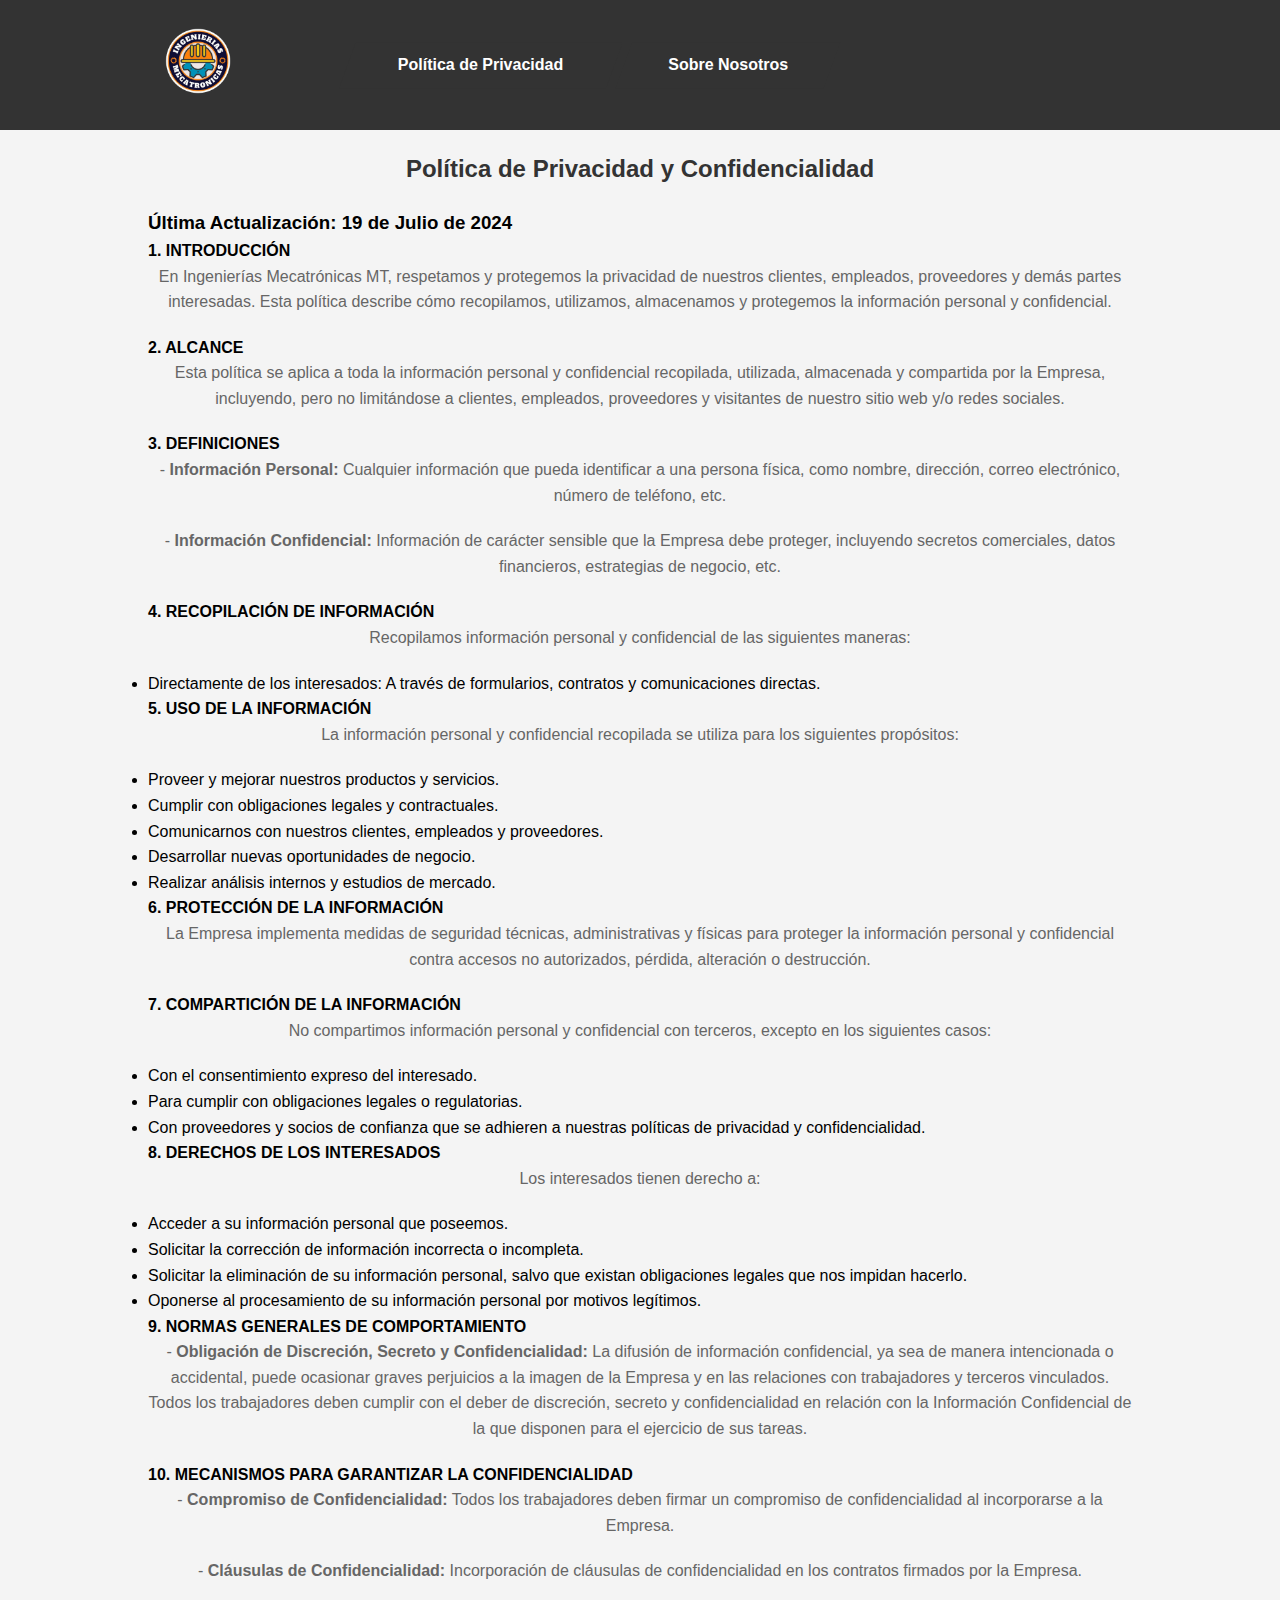
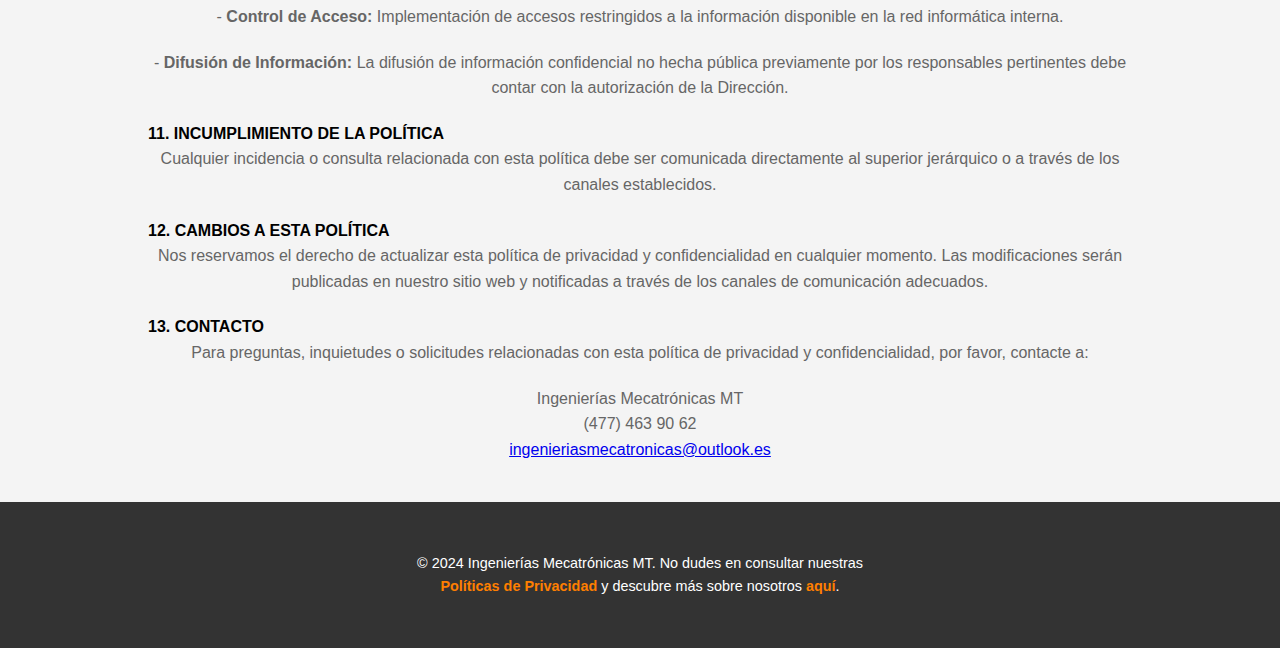
==== web/politica_privacidad.html @ 69dd2afa "Modificacion de estilos, agregado de comentarios, rediseño de footer e implementacion de "Política d" ====
<!DOCTYPE html>
<html lang="es">
    <head>
        <meta charset="UTF-8">
        <meta name="viewport" content="width=device-width, initial-scale=1.0">
        <title>Política de Privacidad y Confidencialidad</title>
        <link rel="stylesheet" href="styles.css">
    </head>
    <body>
        <header>
            <div class="container">
                <div class="header-content">
                    <div class="logo-container">
                        <a href="index.html"><img src="Multimedia/logo.png" alt="Logo de la empresa" class="logo"></a>
                    </div>
                    <nav>
                        <ul>
                            <li><a href="politica_privacidad.html">Política de Privacidad</a></li>
                            <li><a href="sobre_nosotros.html">Sobre Nosotros</a></li>
                        </ul>
                    </nav>
                </div>
            </div>
        </header>
        
        <section class="privacy-policy">
            <div class="container">
                <h2>Política de Privacidad y Confidencialidad</h2>

                <div class="policy-content">
                    <h3>Última Actualización: 19 de Julio de 2024</h3>

                    <h4>1. INTRODUCCIÓN</h4>
                    <p>En Ingenierías Mecatrónicas MT, respetamos y protegemos la privacidad de nuestros clientes, empleados, proveedores y demás partes interesadas. Esta política describe cómo recopilamos, utilizamos, almacenamos y protegemos la información personal y confidencial.</p>

                    <h4>2. ALCANCE</h4>
                    <p>Esta política se aplica a toda la información personal y confidencial recopilada, utilizada, almacenada y compartida por la Empresa, incluyendo, pero no limitándose a clientes, empleados, proveedores y visitantes de nuestro sitio web y/o redes sociales.</p>

                    <h4>3. DEFINICIONES</h4>
                    <p>- <strong>Información Personal:</strong> Cualquier información que pueda identificar a una persona física, como nombre, dirección, correo electrónico, número de teléfono, etc.</p>
                    <p>- <strong>Información Confidencial:</strong> Información de carácter sensible que la Empresa debe proteger, incluyendo secretos comerciales, datos financieros, estrategias de negocio, etc.</p>

                    <h4>4. RECOPILACIÓN DE INFORMACIÓN</h4>
                    <p>Recopilamos información personal y confidencial de las siguientes maneras:</p>
                    <ul>
                        <li>Directamente de los interesados: A través de formularios, contratos y comunicaciones directas.</li>
                    </ul>

                    <h4>5. USO DE LA INFORMACIÓN</h4>
                    <p>La información personal y confidencial recopilada se utiliza para los siguientes propósitos:</p>
                    <ul>
                        <li>Proveer y mejorar nuestros productos y servicios.</li>
                        <li>Cumplir con obligaciones legales y contractuales.</li>
                        <li>Comunicarnos con nuestros clientes, empleados y proveedores.</li>
                        <li>Desarrollar nuevas oportunidades de negocio.</li>
                        <li>Realizar análisis internos y estudios de mercado.</li>
                    </ul>

                    <h4>6. PROTECCIÓN DE LA INFORMACIÓN</h4>
                    <p>La Empresa implementa medidas de seguridad técnicas, administrativas y físicas para proteger la información personal y confidencial contra accesos no autorizados, pérdida, alteración o destrucción.</p>

                    <h4>7. COMPARTICIÓN DE LA INFORMACIÓN</h4>
                    <p>No compartimos información personal y confidencial con terceros, excepto en los siguientes casos:</p>
                    <ul>
                        <li>Con el consentimiento expreso del interesado.</li>
                        <li>Para cumplir con obligaciones legales o regulatorias.</li>
                        <li>Con proveedores y socios de confianza que se adhieren a nuestras políticas de privacidad y confidencialidad.</li>
                    </ul>

                    <h4>8. DERECHOS DE LOS INTERESADOS</h4>
                    <p>Los interesados tienen derecho a:</p>
                    <ul>
                        <li>Acceder a su información personal que poseemos.</li>
                        <li>Solicitar la corrección de información incorrecta o incompleta.</li>
                        <li>Solicitar la eliminación de su información personal, salvo que existan obligaciones legales que nos impidan hacerlo.</li>
                        <li>Oponerse al procesamiento de su información personal por motivos legítimos.</li>
                    </ul>

                    <h4>9. NORMAS GENERALES DE COMPORTAMIENTO</h4>
                    <p>- <strong>Obligación de Discreción, Secreto y Confidencialidad:</strong> La difusión de información confidencial, ya sea de manera intencionada o accidental, puede ocasionar graves perjuicios a la imagen de la Empresa y en las relaciones con trabajadores y terceros vinculados. Todos los trabajadores deben cumplir con el deber de discreción, secreto y confidencialidad en relación con la Información Confidencial de la que disponen para el ejercicio de sus tareas.</p>

                    <h4>10. MECANISMOS PARA GARANTIZAR LA CONFIDENCIALIDAD</h4>
                    <p>- <strong>Compromiso de Confidencialidad:</strong> Todos los trabajadores deben firmar un compromiso de confidencialidad al incorporarse a la Empresa.</p>
                    <p>- <strong>Cláusulas de Confidencialidad:</strong> Incorporación de cláusulas de confidencialidad en los contratos firmados por la Empresa.</p>
                    <p>- <strong>Control de Acceso:</strong> Implementación de accesos restringidos a la información disponible en la red informática interna.</p>
                    <p>- <strong>Difusión de Información:</strong> La difusión de información confidencial no hecha pública previamente por los responsables pertinentes debe contar con la autorización de la Dirección.</p>

                    <h4>11. INCUMPLIMIENTO DE LA POLÍTICA</h4>
                    <p>Cualquier incidencia o consulta relacionada con esta política debe ser comunicada directamente al superior jerárquico o a través de los canales establecidos.</p>

                    <h4>12. CAMBIOS A ESTA POLÍTICA</h4>
                    <p>Nos reservamos el derecho de actualizar esta política de privacidad y confidencialidad en cualquier momento. Las modificaciones serán publicadas en nuestro sitio web y notificadas a través de los canales de comunicación adecuados.</p>

                    <h4>13. CONTACTO</h4>
                    <p>Para preguntas, inquietudes o solicitudes relacionadas con esta política de privacidad y confidencialidad, por favor, contacte a:</p>
                    <p>Ingenierías Mecatrónicas MT<br>
                        (477) 463 90 62<br>
                        <a href="mailto:ingenieriasmecatronicas@outlook.es">ingenieriasmecatronicas@outlook.es</a></p>
                </div>
            </div>
        </section>
        <footer>
            <div class="container">
                <p>© 2024 Ingenierías Mecatrónicas MT. No dudes en consultar nuestras <a href="politica_privacidad.html">
                        <br>Políticas de Privacidad</a> y descubre más sobre nosotros <a href="sobre_nosotros.html">aquí</a>.</p>
            </div>
        </footer>

    </body>
</html>
---- web/styles.css ----
/* Reset de estilos por defecto del navegador */
* {
    margin: 0; /* Elimina los márgenes por defecto de todos los elementos */
    padding: 0; /* Elimina el padding por defecto de todos los elementos */
    box-sizing: border-box; /* Asegura que padding y border se incluyan en el tamaño total del elemento */
}

/* Estilos generales del cuerpo de la página */
body {
    font-family: 'Roboto', sans-serif; /* Establece la fuente predeterminada de la página */
    line-height: 1.6; /* Controla la altura de línea del texto, haciendo el texto más legible */
    background-color: #f4f4f4; /* Define un color de fondo gris claro para la página */
}

/* Contenedor principal de la página */
.container {
    width: 80%; /* Establece el ancho del contenedor al 80% del ancho del navegador */
    max-width: 1200px; /* Limita el ancho máximo del contenedor a 1200px */
    margin: 0 auto; /* Centra el contenedor horizontalmente */
    padding: 20px; /* Añade un padding interno de 20px a todos los lados del contenedor */
}

/* Estilos del encabezado */
header {
    background: #333; /* Establece un fondo gris oscuro para el header */
    color: #fff; /* Define el color del texto dentro del header como blanco */
    padding: 1px 0; /* Añade un padding de 10px en la parte superior e inferior del header */
    position: sticky; /* Hace que el header se mantenga visible en la parte superior al hacer scroll */
    top: 0; /* Asegura que el header esté pegado a la parte superior de la página */
    z-index: 1000; /* Asegura que el header esté por encima de otros elementos al hacer scroll */
}

/* Contenido dentro del header */
.header-content {
    display: flex; /* Utiliza flexbox para alinear los elementos del header */
    justify-content: space-between; /* Coloca los elementos dentro del header en extremos opuestos */
    align-items: center; /* Alinea verticalmente los elementos en el centro del header */
}

/* Contenedor del logo */
.logo-container {
    flex: 1; /* Hace que el contenedor del logo ocupe 1 parte del espacio disponible */
    margin-left: 10px; /* Añade un margen de 10px a la izquierda del logo */
}

/* Estilo del logo */
.logo {
    max-height: 80px; /* Limita la altura máxima del logo a 80px */
}

/* Navegación */
nav {
    flex: 4; /* Hace que el contenedor de la navegación ocupe 4 partes del espacio disponible */
}

/* Estilos de la lista de navegación */
nav ul {
    list-style: none; /* Elimina los estilos de lista por defecto (puntos, números, etc.) */
    display: flex; /* Utiliza flexbox para alinear los elementos de la lista en una fila */
    justify-content: flex-start; /* Alinea los elementos de la lista al inicio (izquierda) */
    padding-left: 0; /* Elimina el padding izquierdo de la lista */
    margin-left: 0; /* Elimina el margen izquierdo de la lista */
    gap: 15px; /* Añade un espacio de 15px entre los elementos de la lista para evitar que se superpongan */
}

/* Estilos de los elementos de la lista */
nav ul li {
    margin: 0 25px; /* Añade un margen de 23px a cada lado de los elementos de la lista */
    position: relative; /* Permite el uso de pseudo-elementos como ::before */
}

/* Estilos de los enlaces de navegación */
nav ul li a {
    color: #fff; /* Establece el color del texto como blanco */
    background-color: #333; /* Establece un fondo gris oscuro para los enlaces */
    text-decoration: none; /* Elimina el subrayado por defecto de los enlaces */
    font-weight: bold; /* Hace que el texto sea en negrita */
    position: relative; /* Permite el uso de pseudo-elementos como ::before */
    display: inline-block; /* Hace que el enlace ocupe solo el espacio necesario */
    padding: 10px 20px; /* Añade un padding de 10px en la parte superior e inferior, y 20px a los lados */
    transition: color 0.3s, background-color 0.3s; /* Añade una transición suave para color y fondo al hacer hover */
    z-index: 10; /* Asegura que el enlace esté por encima de su pseudo-elemento */
}

/* Pseudo-elemento antes del enlace para efectos de hover */
nav ul li a::before {
    content: ''; /* No muestra texto, solo un elemento decorativo */
    position: absolute; /* Posiciona el pseudo-elemento de manera absoluta en relación al enlace */
    top: 50%; /* Centra verticalmente el pseudo-elemento */
    left: 50%; /* Centra horizontalmente el pseudo-elemento */
    width: 130%; /* Establece el ancho del pseudo-elemento al 110% del enlace, ajustando para que no sea demasiado ancho */
    height: 100%; /* Hace que el pseudo-elemento cubra el 100% de la altura del enlace */
    background: #333; /* Coincide el color de fondo con el header */
    transform: translate(-50%, -50%) skew(-20deg); /* Centra el pseudo-elemento y lo inclina para un efecto visual */
    z-index: -1; /* Asegura que el pseudo-elemento esté detrás del enlace */
    transition: transform 0.3s, background-color 0.3s, opacity 0.3s; /* Añade una transición suave para los efectos de hover */
}

/* Efecto hover en los enlaces de navegación */
nav ul li a:hover {
    background-color: #333; /* Asegura que el fondo se mantenga gris oscuro al hacer hover */
    text-shadow: 2px 2px 4px rgba(0, 0, 0, 0.6); /* Añade una sombra al texto para mayor contraste */
}

/* Efecto hover en el pseudo-elemento antes del enlace */
nav ul li a:hover::before {
    transform: translate(-50%, -50%) skew(-20deg) scaleX(1.05); /* Ajusta la escala del pseudo-elemento en el eje X al hacer hover para evitar superposición */
    background-color: #ff7f00; /* Cambia el color de fondo del pseudo-elemento a naranja al hacer hover */
    opacity: 0.6; /* Ajusta la opacidad del pseudo-elemento para un efecto más suave */
}

/* Estilos para el carrusel */
.hero {
    position: relative; /* Posiciona el carrusel de manera relativa */
    overflow: hidden; /* Oculta cualquier contenido que desborde el contenedor del carrusel */
    height: 100vh; /* Establece la altura del carrusel al 100% de la altura de la ventana del navegador */
}

.carousel {
    position: relative; /* Posiciona el contenedor del carrusel de manera relativa */
    height: 100%; /* Establece la altura del carrusel al 100% del contenedor */
}

.carousel-item {
    display: none; /* Oculta cada item del carrusel por defecto */
    position: absolute; /* Posiciona los items del carrusel de manera absoluta */
    width: 100%; /* Establece el ancho de cada item al 100% del carrusel */
    height: 100%; /* Establece la altura de cada item al 100% del carrusel */
}

.carousel-item.active {
    display: block; /* Muestra el item activo del carrusel */
}

.carousel img {
    width: 100%; /* Establece el ancho de la imagen al 100% del contenedor */
    height: 100%; /* Establece la altura de la imagen al 100% del contenedor */
    object-fit: cover; /* Asegura que la imagen cubra completamente el contenedor sin distorsión */
}

/* Estilos de los subtítulos del carrusel */
.carousel-caption {
    position: absolute; /* Posiciona los subtítulos de manera absoluta dentro del carrusel */
    top: 50%; /* Centra verticalmente los subtítulos dentro del carrusel */
    left: 50%; /* Centra horizontalmente los subtítulos dentro del carrusel */
    transform: translate(-50%, -50%); /* Ajusta para centrar completamente los subtítulos */
    text-align: center; /* Centra el texto dentro de los subtítulos */
    color: #fff; /* Establece el color del texto como blanco */
    background: rgba(0, 0, 0, 0.6); /* Añade un fondo semitransparente negro detrás de los subtítulos */
    padding: 20px; /* Añade un padding de 20px alrededor de los subtítulos */
    border-radius: 10px; /* Redondea las esquinas de los subtítulos */
    max-width: 80%; /* Limita el ancho máximo de los subtítulos al 80% del carrusel */
}

/* Estilo del texto principal en el carrusel */
.carousel-caption h2 {
    font-size: 2.5rem; /* Establece el tamaño de la fuente a 2.5 rem */
    color: #fff; /* Asegura que el texto resalte */
    text-shadow: 2px 2px 4px rgba(0, 0, 0, 0.8); /* Añade sombra al texto para mayor contraste */
}

/* Estilo del texto secundario en el carrusel */
.carousel-caption p {
    font-size: 1.2rem; /* Establece el tamaño de la fuente a 1.2 rem */
    color: #fff; /* Asegura que el texto resalte */
    text-shadow: 2px 2px 4px rgba(0, 0, 0, 0.8); /* Añade sombra al texto para mayor contraste */
}

/* Botones para cambiar slides en el carrusel */
.prev, .next {
    cursor: pointer; /* Cambia el cursor a un puntero para indicar que los elementos son clicables */
    position: absolute; /* Posiciona los botones de manera absoluta dentro del carrusel */
    top: 50%; /* Centra verticalmente los botones dentro del carrusel */
    width: auto; /* Ajusta automáticamente el ancho de los botones */
    padding: 16px; /* Añade un padding de 16px alrededor de los botones */
    margin-top: -22px; /* Ajusta la posición de los botones ligeramente hacia arriba */
    color: white; /* Establece el color del texto en blanco */
    font-weight: bold; /* Hace que el texto dentro de los botones sea en negrita */
    font-size: 18px; /* Establece el tamaño de la fuente a 18px */
    transition: 0.6s ease; /* Añade una transición suave para el hover */
    border-radius: 0 3px 3px 0; /* Redondea las esquinas del lado derecho de los botones */
    user-select: none; /* Evita que el texto dentro de los botones sea seleccionable */
}

/* Botón de retroceso en el carrusel */
.prev {
    left: 0; /* Posiciona el botón de retroceso a la izquierda del carrusel */
    border-radius: 3px 0 0 3px; /* Redondea las esquinas del lado izquierdo del botón */
}

/* Botón de avance en el carrusel */
.next {
    right: 0; /* Posiciona el botón de avance a la derecha del carrusel */
    border-radius: 0 3px 3px 0; /* Redondea las esquinas del lado derecho del botón */
}

/* Efecto hover en los botones del carrusel */
.prev:hover, .next:hover {
    background-color: rgba(0, 0, 0, 0.8); /* Cambia el color de fondo a negro semitransparente al hacer hover */
}

/* Estilos para otras secciones de la página */
.about, .services, .zonaOp, .contact, .transparencia {
    padding: 50px 0; /* Añade un padding de 50px en la parte superior e inferior de cada sección */
    background: #fff; /* Establece un fondo blanco para cada sección */
    margin: 20px 0; /* Añade un margen de 20px en la parte superior e inferior de cada sección */
    border-radius: 10px; /* Redondea las esquinas de las secciones */
    box-shadow: 0 4px 8px rgba(0, 0, 0, 0.1); /* Añade una sombra suave para dar profundidad */
}

/* Estilo de los títulos de sección */
section h2 {
    text-align: center; /* Centra el título de la sección */
    margin-bottom: 20px; /* Añade un margen inferior de 20px debajo del título */
    color: #333; /* Establece el color del texto del título como gris oscuro */
}

/* Estilo de los párrafos de sección */
section p {
    text-align: center; /* Centra el texto dentro de la sección */
    margin-bottom: 20px; /* Añade un margen inferior de 20px debajo del párrafo */
    color: #666; /* Establece el color del texto como gris medio */
}

/* Estilo de los contenedores de servicios */
.service {
    background: #f9f9f9; /* Establece un fondo gris claro para cada contenedor de servicio */
    margin: 20px 0; /* Añade un margen de 20px en la parte superior e inferior del contenedor */
    padding: 20px; /* Añade un padding de 20px alrededor del contenido del contenedor */
    border-radius: 8px; /* Redondea las esquinas del contenedor */
    box-shadow: 0 2px 4px rgba(0, 0, 0, 0.1); /* Añade una sombra suave para dar profundidad */
    text-align: center; /* Centra el texto dentro del contenedor */
}

/* Estilo de las imágenes dentro de los contenedores de servicios */
.service img {
    max-width: 100%; /* Establece el ancho máximo de la imagen al 100% del contenedor */
    height: auto; /* Mantiene la proporción de la imagen */
    margin-bottom: 20px; /* Añade un margen inferior de 20px debajo de la imagen */
}

/* Contenedor del mapa */
.map-container {
    width: 100%; /* Establece el ancho del contenedor del mapa al 100% del contenedor padre */
    margin-top: 20px; /* Añade un margen superior de 20px sobre el mapa */
}

/* Estilo del iframe del mapa */
.map-container iframe {
    width: 100%; /* Establece el ancho del iframe al 100% del contenedor del mapa */
    height: 450px; /* Establece la altura del iframe a 450px */
    border: 0; /* Elimina el borde alrededor del iframe */
}

/* Estilos del pie de página */
footer {
    background: #333; /* Establece un fondo gris oscuro para el pie de página */
    color: #fff; /* Define el color del texto en blanco */
    text-align: center; /* Centra el texto dentro del pie de página */
    padding: 20px 0; /* Añade un padding de 20px en la parte superior e inferior del pie de página */
    position: relative; /* Posiciona el pie de página de manera relativa */
}

/* Estilo general del texto en el footer */
footer p {
    text-align: center; /* Centra el texto dentro del footer */
    font-size: 0.9rem; /* Establece el tamaño de la fuente para el texto del footer */
    color: ; /* Define el color del texto como gris oscuro */
    margin: 10px 0; /* Añade un margen superior e inferior de 10px */
}

/* Estilo de los enlaces dentro del footer */
footer p a {
    color: #ff7f00; /* Establece el color de los enlaces */
    text-decoration: none; /* Elimina el subrayado por defecto de los enlaces */
    font-weight: bold; /* Hace que los enlaces sean en negrita */
}

/* Efecto hover para los enlaces en el footer */
footer p a:hover {
    text-decoration: underline; /* Añade un subrayado al enlace cuando se pasa el ratón por encima */
}

/* Estilo de los iconos sociales dentro del pie de página */
.social-icons a {
    color: #fff; /* Establece el color de los iconos sociales en blanco */
    margin: 0 10px; /* Añade un margen de 10px a cada lado de los iconos */
    font-size: 1.2rem; /* Establece el tamaño de la fuente de los iconos a 1.2 rem */
    transition: color 0.3s; /* Añade una transición suave para el color al hacer hover */
}

/* Efecto hover en los iconos sociales */
.social-icons a:hover {
    color: #ff7f00; /* Cambia el color de los iconos a naranja al hacer hover */
}

/* Estilos para el formulario de contacto */
form {
    background: #fff; /* Establece un fondo blanco para el formulario */
    padding: 20px; /* Añade un padding de 20px alrededor del formulario */
    margin-top: 20px; /* Añade un margen superior de 20px sobre el formulario */
    border-radius: 10px; /* Redondea las esquinas del formulario */
    box-shadow: 0 4px 8px rgba(0, 0, 0, 0.1); /* Añade una sombra suave para dar profundidad */
}

/* Estilo de las etiquetas dentro del formulario */
form label {
    display: block; /* Hace que las etiquetas ocupen toda la línea */
    margin-bottom: 8px; /* Añade un margen inferior de 8px debajo de las etiquetas */
    font-weight: bold; /* Hace que el texto dentro de las etiquetas sea en negrita */
    color: #333; /* Establece el color del texto como gris oscuro */
}

/* Estilo de los campos de entrada y áreas de texto dentro del formulario */
form input, form textarea {
    width: 100%; /* Establece el ancho de los campos de entrada y áreas de texto al 100% del formulario */
    padding: 10px; /* Añade un padding de 10px alrededor del contenido dentro de los campos */
    margin-bottom: 20px; /* Añade un margen inferior de 20px debajo de los campos */
    border: 1px solid #ccc; /* Añade un borde gris claro alrededor de los campos */
    border-radius: 5px; /* Redondea las esquinas de los campos */
}

/* Estilo del botón de envío dentro del formulario */
form button {
    background: #ff7f00; /* Establece un fondo naranja para el botón */
    color: #fff; /* Establece el color del texto en blanco */
    border: none; /* Elimina el borde alrededor del botón */
    padding: 10px 20px; /* Añade un padding de 10px en la parte superior e inferior, y 20px a los lados del botón */
    border-radius: 5px; /* Redondea las esquinas del botón */
    cursor: pointer; /* Cambia el cursor a un puntero para indicar que el botón es clicable */
    transition: background 0.3s; /* Añade una transición suave para el color de fondo al hacer hover */
}

/* Efecto hover en el botón de envío */
form button:hover {
    background: #cc6a00; /* Hace el botón más oscuro al pasar el ratón */
    box-shadow: 0 4px 8px rgba(0, 0, 0, 0.2); /* Añade sombra al botón para darle más profundidad */
}

/* Icono del menú móvil */
.menu-icon {
    display: none; /* Oculta el icono del menú móvil por defecto */
    font-size: 24px; /* Establece el tamaño de la fuente del icono a 24px */
    cursor: pointer; /* Cambia el cursor a un puntero para indicar que el icono es clicable */
    color: #fff; /* Establece el color del icono en blanco */
    margin-right: 20px; /* Añade un margen derecho de 20px al icono */
}

/* Estilos del menú móvil */
.mobile-menu {
    display: none; /* Oculta el menú móvil por defecto */
    position: fixed; /* Posiciona el menú de manera fija dentro de la ventana del navegador */
    top: 0; /* Posiciona el menú en la parte superior de la ventana */
    left: -100%; /* Oculta el menú fuera de la vista en el lado izquierdo */
    height: 100%; /* Establece la altura del menú al 100% de la ventana */
    width: 250px; /* Establece el ancho del menú a 250px */
    background-color: #333; /* Establece un fondo gris oscuro para el menú móvil */
    color: #fff; /* Establece el color del texto en blanco */
    transition: left 0.3s ease; /* Añade una transición suave para la posición al mostrar/ocultar el menú */
    z-index: 1000; /* Asegura que el menú esté por encima de otros elementos */
    padding-top: 60px; /* Añade un padding superior de 60px dentro del menú para evitar superposición con el header */
}

/* Estilo de la lista dentro del menú móvil */
.mobile-menu ul {
    list-style: none; /* Elimina los estilos de lista por defecto dentro del menú móvil */
    padding: 0; /* Elimina el padding por defecto dentro de la lista */
    margin: 0; /* Elimina el margen por defecto dentro de la lista */
    text-align: left; /* Alinea el texto a la izquierda dentro del menú móvil */
}

/* Estilo de los elementos de la lista dentro del menú móvil */
.mobile-menu ul li {
    padding: 15px 20px; /* Añade un padding de 15px en la parte superior e inferior, y 20px a los lados */
}

/* Estilo de los enlaces dentro del menú móvil */
.mobile-menu ul li a {
    color: #fff; /* Establece el color del texto en blanco */
    text-decoration: none; /* Elimina el subrayado por defecto de los enlaces */
    font-size: 18px; /* Establece el tamaño de la fuente a 18px */
    display: block; /* Hace que los enlaces ocupen toda la línea */
    width: 100%; /* Establece el ancho de los enlaces al 100% */
}

/* Estilos para la sección de transparencia */
.transparencia {
    padding: 50px 0; /* Añade un padding de 50px en la parte superior e inferior de la sección */
    background: #fff; /* Establece un fondo blanco para la sección */
    margin: 20px 0; /* Añade un margen de 20px en la parte superior e inferior de la sección */
    border-radius: 10px; /* Redondea las esquinas de la sección */
    box-shadow: 0 4px 8px rgba(0, 0, 0, 0.1); /* Añade una sombra suave para dar profundidad */
}

/* Estilo del título dentro de la sección de transparencia */
.transparencia h2 {
    text-align: center; /* Centra el texto del título */
    margin-bottom: 20px; /* Añade un margen inferior de 20px debajo del título */
    color: #333; /* Establece el color del texto como gris oscuro */
}

/* Estilo de los enlaces a documentos dentro de la sección de transparencia */
.document-link {
    text-align: center; /* Centra el texto dentro de la sección */
    margin-bottom: 20px; /* Añade un margen inferior de 20px debajo de cada enlace */
}

/* Estilo de los enlaces dentro de la sección de transparencia */
.document-link a {
    font-size: 1.2rem; /* Establece el tamaño de la fuente a 1.2 rem */
    color: #007BFF; /* Establece el color del texto en azul */
    text-decoration: none; /* Elimina el subrayado por defecto de los enlaces */
    transition: color 0.3s; /* Añade una transición suave para el color al hacer hover */
}

/* Efecto hover en los enlaces de la sección de transparencia */
.document-link a:hover {
    color: #0056b3; /* Cambia el color del texto a un azul más oscuro al hacer hover */
}

/* Estilos para media queries */
@media (max-width: 768px) {
    .header-content {
        justify-content: space-between; /* Ajusta la justificación para que los elementos se distribuyan uniformemente en pantallas pequeñas */
    }

    .menu-icon {
        display: block; /* Muestra el icono del menú móvil en pantallas pequeñas */
    }

    nav ul {
        display: none; /* Oculta la lista de navegación en pantallas pequeñas */
    }

    .mobile-menu.show {
        display: block; /* Muestra el menú móvil cuando se activa */
        left: 0; /* Mueve el menú móvil a la vista desde la izquierda */
    }
}
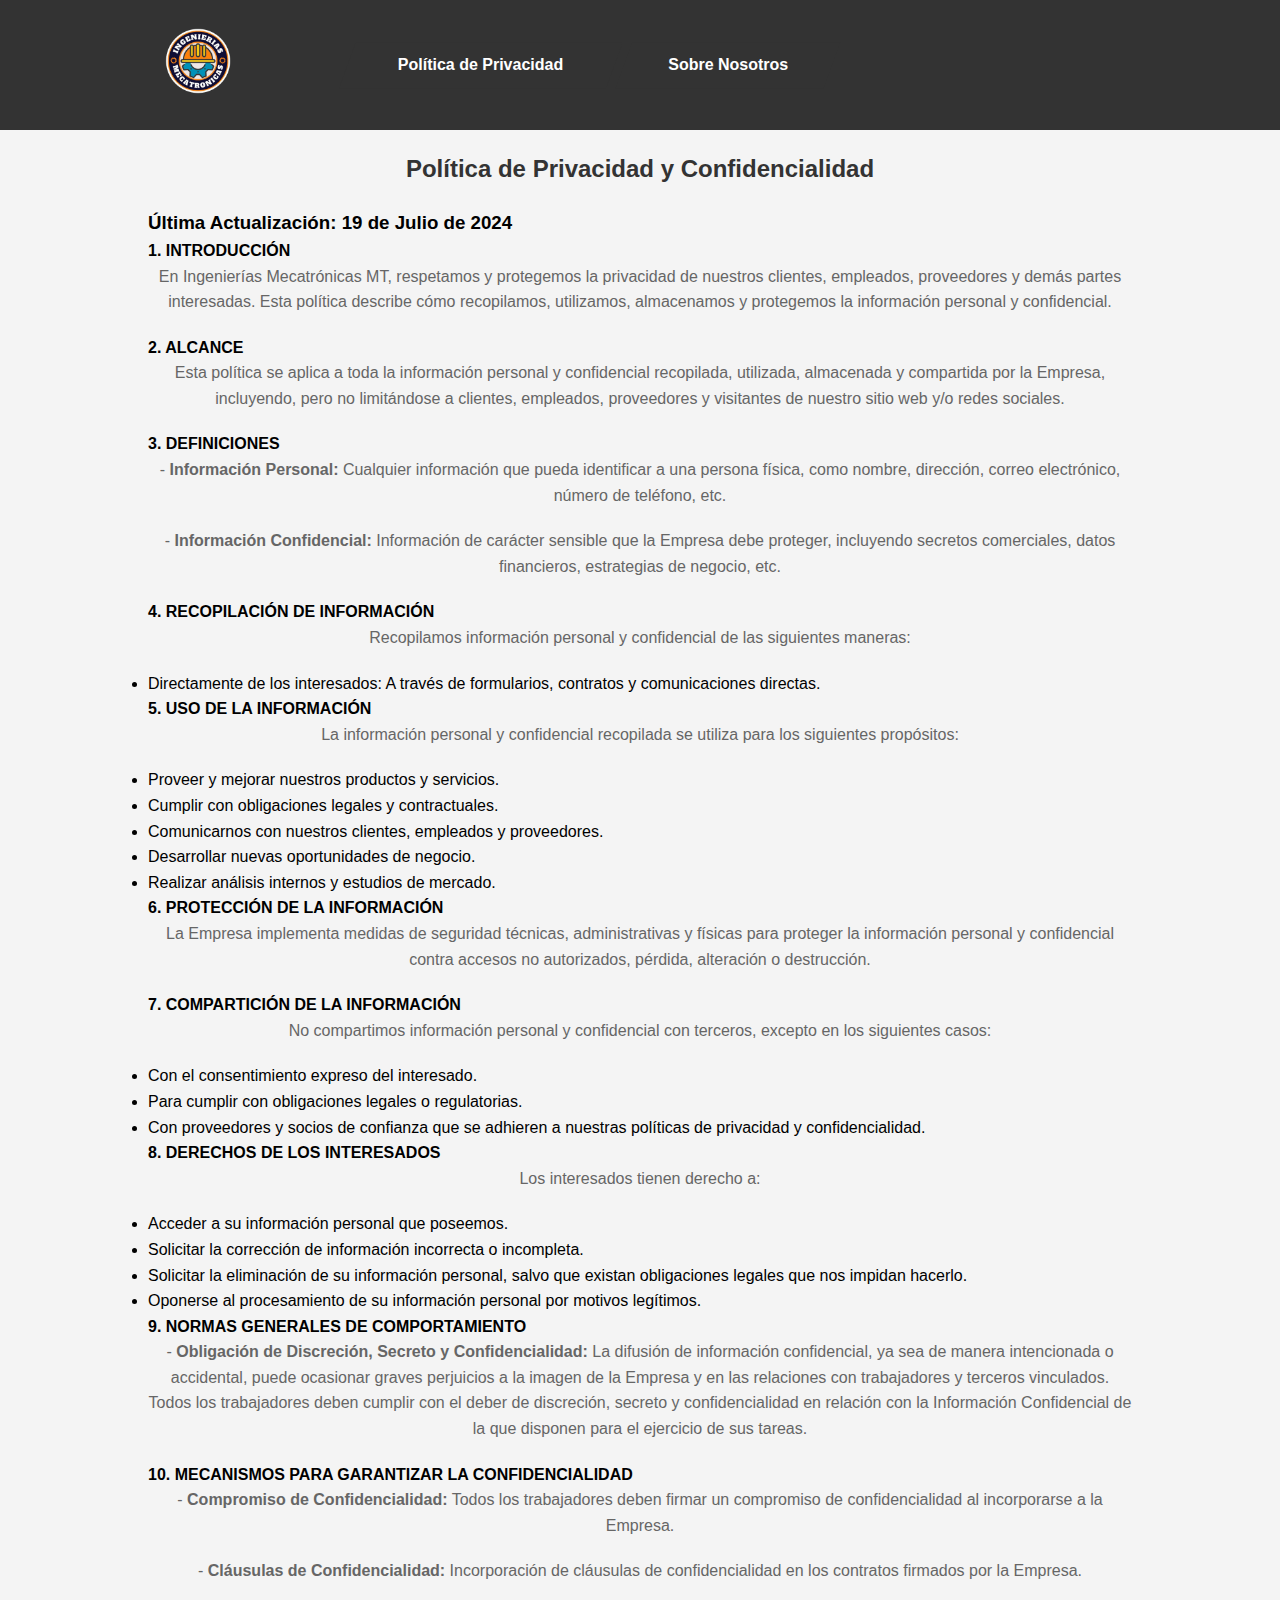
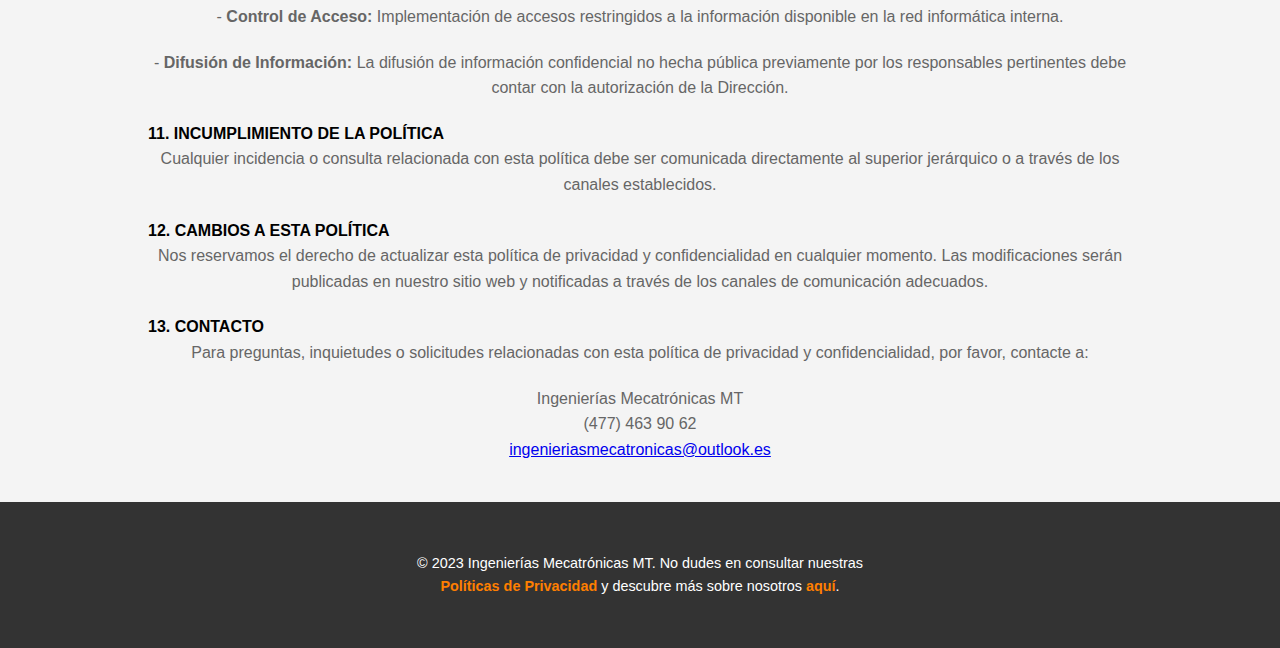
==== commit 4f4e182c: "Responsividad actualziada en "Política de Privacidad y Confidencialidad" y "Sobre Nosotros", cambio " ====
--- a/web/politica_privacidad.html
+++ b/web/politica_privacidad.html
@@ -4,16 +4,21 @@
         <meta charset="UTF-8">
         <meta name="viewport" content="width=device-width, initial-scale=1.0">
         <title>Política de Privacidad y Confidencialidad</title>
+        <link rel="icon" type="image/png" href="Multimedia/logo.png"/>
         <link rel="stylesheet" href="styles.css">
+        <link rel="stylesheet" href="https://cdnjs.cloudflare.com/ajax/libs/font-awesome/5.15.3/css/all.min.css">
     </head>
     <body>
         <header>
             <div class="container">
                 <div class="header-content">
+                    <div class="menu-icon">
+                        <i class="fas fa-bars"></i>
+                    </div>
                     <div class="logo-container">
                         <a href="index.html"><img src="Multimedia/logo.png" alt="Logo de la empresa" class="logo"></a>
                     </div>
-                    <nav>
+                    <nav class="main-menu">
                         <ul>
                             <li><a href="politica_privacidad.html">Política de Privacidad</a></li>
                             <li><a href="sobre_nosotros.html">Sobre Nosotros</a></li>
@@ -21,8 +26,14 @@
                     </nav>
                 </div>
             </div>
+            <div class="mobile-menu">
+                <ul>
+                    <li><a href="politica_privacidad.html">Política de Privacidad</a></li>
+                    <li><a href="sobre_nosotros.html">Sobre Nosotros</a></li>
+                </ul>
+            </div>
         </header>
-        
+
         <section class="privacy-policy">
             <div class="container">
                 <h2>Política de Privacidad y Confidencialidad</h2>
@@ -101,10 +112,10 @@
         </section>
         <footer>
             <div class="container">
-                <p>© 2024 Ingenierías Mecatrónicas MT. No dudes en consultar nuestras <a href="politica_privacidad.html">
+                <p>© 2023 Ingenierías Mecatrónicas MT. No dudes en consultar nuestras <a href="politica_privacidad.html">
                         <br>Políticas de Privacidad</a> y descubre más sobre nosotros <a href="sobre_nosotros.html">aquí</a>.</p>
             </div>
         </footer>
-
+        <script src="scriptsSec.js"></script>
     </body>
 </html>
